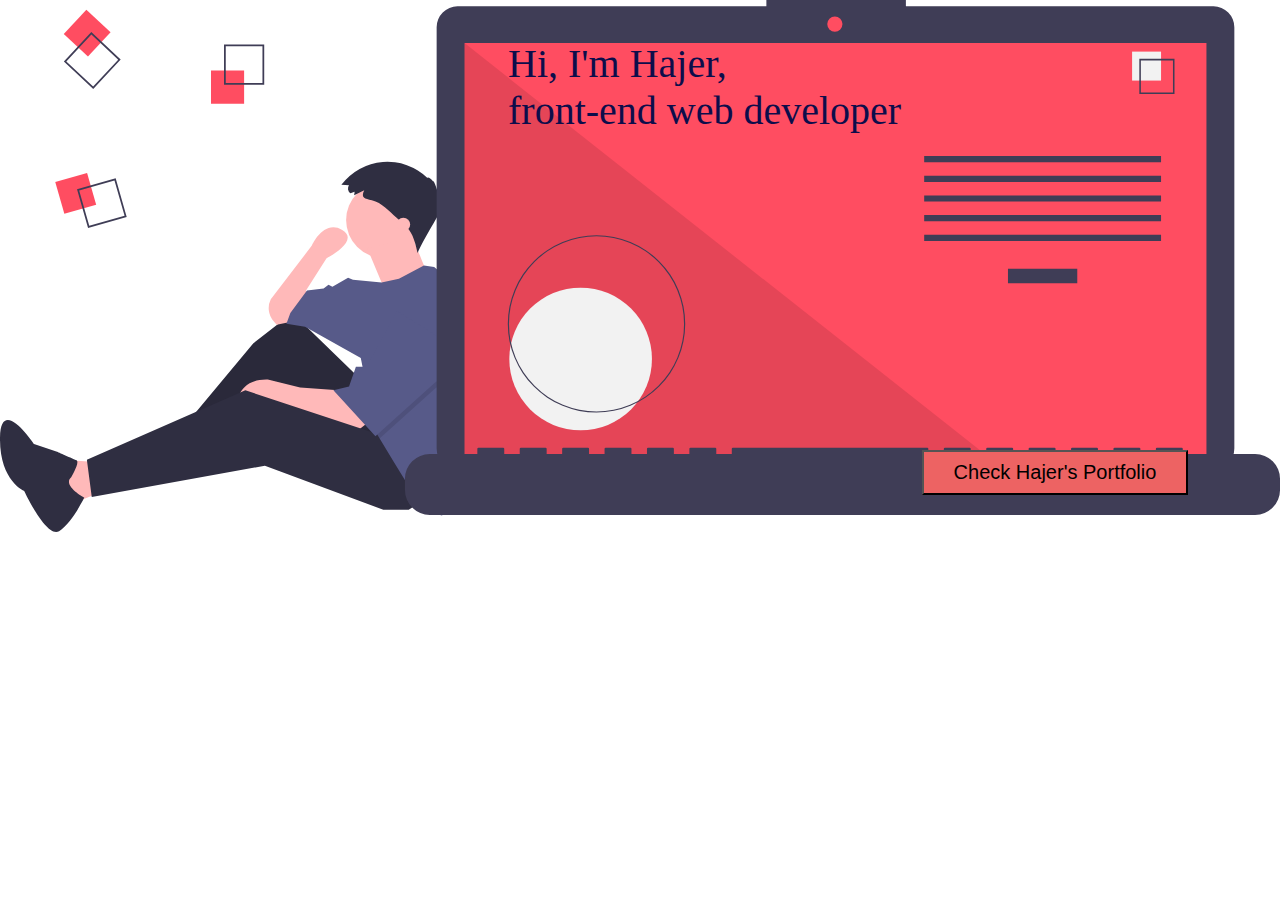
==== index.html @ 515ac68e "HTML checkpoint GoMyCode" ====
<!DOCTYPE HTML>
<html>
<head>
    <title>portfolio webpage</title>
</head>
<body style="background-image: url(pics/ikrefact.svg); 
             background-repeat:no-repeat; 
             background-size:cover;
">
       <p style="font-size:40px; color:rgb(13, 13, 75); padding-left:500px; "> Hi, I'm Hajer, <br />
        front-end web developer</p>
    <a href="HtmlCheckpoint2.html">
        <button type="button" value="portfolio" 
        style="background-color:rgb(237, 99, 99);
        position:fixed; 
        top: 50%; 
        left: 72%; 
        padding: 9px 30px;  
        font-size:20px;   
        ">
        Check Hajer's Portfolio
        </button>
    </a>
</body>
</html>
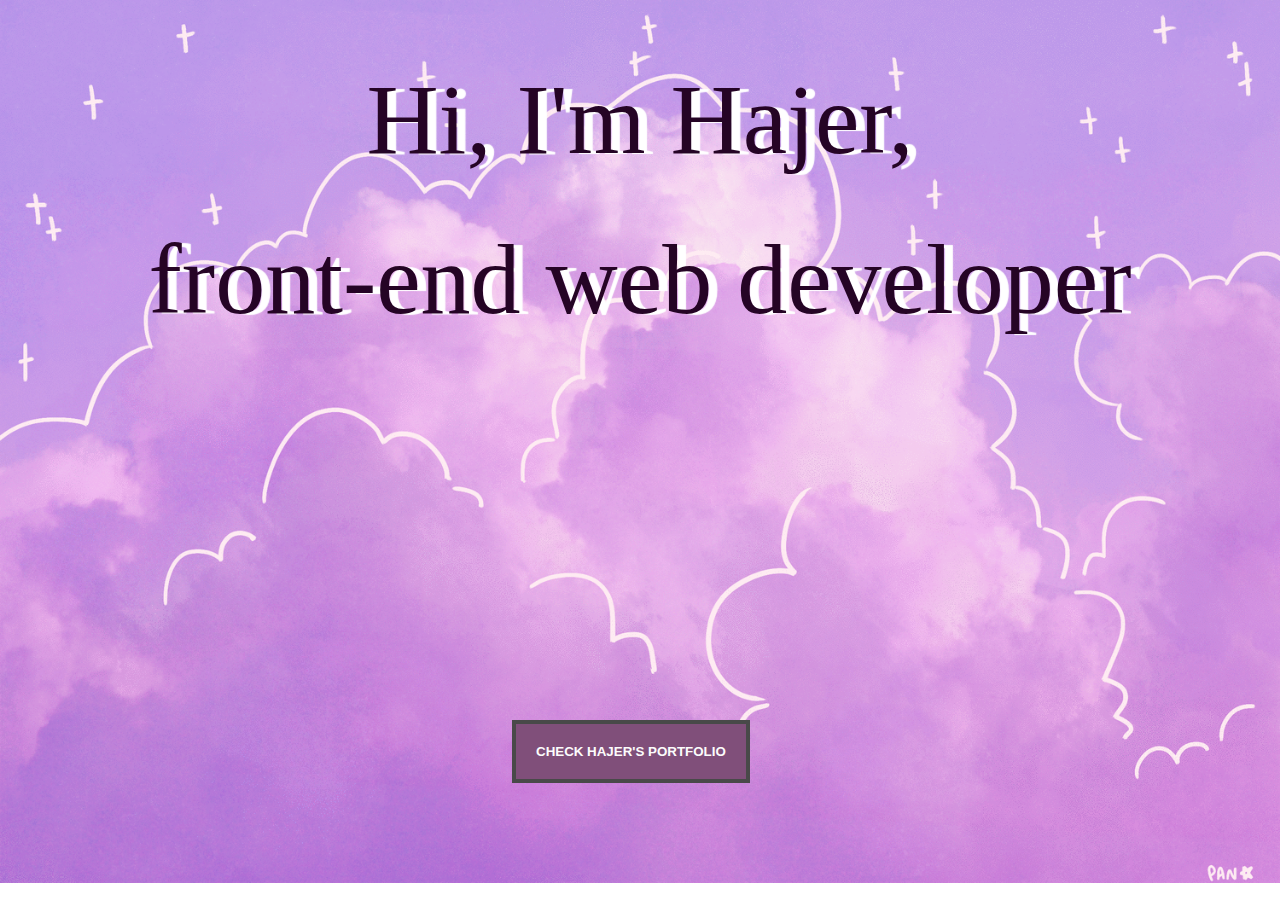
==== commit d6050da8: "css checkpoint" ====
--- a/index.html
+++ b/index.html
@@ -2,22 +2,13 @@
 <html>
 <head>
     <title>portfolio webpage</title>
+    <link rel="stylesheet" href="./css/style.css"> 
 </head>
-<body style="background-image: url(pics/ikrefact.svg); 
-             background-repeat:no-repeat; 
-             background-size:cover;
-">
-       <p style="font-size:40px; color:rgb(13, 13, 75); padding-left:500px; "> Hi, I'm Hajer, <br />
+<body id="body">
+       <p id="p9"> Hi, I'm Hajer, <br />
         front-end web developer</p>
     <a href="HtmlCheckpoint2.html">
-        <button type="button" value="portfolio" 
-        style="background-color:rgb(237, 99, 99);
-        position:fixed; 
-        top: 50%; 
-        left: 72%; 
-        padding: 9px 30px;  
-        font-size:20px;   
-        ">
+        <button type="button" value="portfolio" id="button">
         Check Hajer's Portfolio
         </button>
     </a>
--- a/css/style.css
+++ b/css/style.css
@@ -0,0 +1,158 @@
+
+#body{
+    background-image: url(../pics/055bf5050b4d22254e096920f9bef5ce.gif); 
+    background-repeat:no-repeat; 
+    background-size:cover;
+}
+#p{  
+   
+    font-size:40px; 
+    color:rgb(13, 13, 75); 
+    padding-left:500px;
+}
+p{
+    font-family: roboto;
+}
+
+#button{
+margin: 0;
+position: absolute;
+top: 80%;
+left: 40%;
+color: #fcfcfc !important;
+text-transform: uppercase;
+text-decoration: none;
+background: #804f7a;
+font-weight: bold;
+padding: 20px;
+border: 4px solid #494949 !important;
+display: inline-block;
+transition: all 0.4s ease 0s;
+color: #ddd;
+}
+.body2{
+    background-image: url(../pics/3.png); 
+    background-repeat:no-repeat; 
+    background-size:600px 600px;
+    background-position:104% -10% ;
+    background-color:rgb(208, 167, 167);
+}
+.section{
+    color:white ;
+    position: absolute; 
+    font-size:x-large;
+}
+.body3{
+    background-color:rgb(208, 167, 167);
+}
+
+.body4{
+    background-image: url(../pics/5.png); 
+    background-repeat:no-repeat; 
+    background-size:400px 500px;
+    background-position: 70% 45%;
+    background-color:rgb(208, 167, 167);
+}
+#h1{
+ display: inline-block;
+ border: dashed 1px rgb(51, 19, 19); 
+ padding: 1em;
+ margin: 1em; 
+ font-weight: bold; 
+ color: rgb(75, 49, 49);
+}
+.nav{
+    background-color: rgb(153, 75, 75);
+    overflow: hidden;
+    width: 100%;
+}
+.nav a{
+    float: left;
+    color: #f2f2f2;
+    text-align: center;
+    padding: 14px 16px;
+    text-decoration: none;
+    font-size: 17px;
+
+}
+.nav a:hover {
+    background-color: #ddd;
+    color: black;
+}
+.nav a.active {
+    background-color: #4CAF50;
+    color: white;
+  }
+  .img{
+    size: 50% 50%; 
+    position:initial
+  }
+  .img2{
+    size: 50% 50%;
+  }
+
+  #p4{
+    display:inline-flex;
+    font-size: 7rem;
+    line-height: vh;
+    color: #fcedd8;
+    font-family: 'Niconne', cursive;
+    font-weight: 700;
+    text-shadow: 5px 5px 0px #e2bdb7, 
+                  10px 10px 0px #7daa6b, 
+                  15px 15px 0px #46b59b, 
+                  20px 20px 0px #017e7f, 
+                  25px 25px 0px #052939, 
+                  30px 30px 0px #8a5157, 
+                  35px 35px 0px #8b4048, 
+                  40px 40px 0px #771923, 
+                  45px 45px 0px #5a0f17;
+  }
+  #p9{
+    color: #250425; 
+    font-family: "horizona"; 
+    font-size: 100px; 
+    line-height: 160px; 
+    font-weight: normal; 
+    margin-bottom: 0px; 
+    margin-top: 40px; 
+    text-align: center; 
+    text-shadow: 9px 1px 1px #fff; 
+  }
+  #tr4{
+    text-align:center"
+  }
+
+  form .form {
+    padding:10px;
+    border-radius:10px;
+    box-shadow: #b68c90;
+  }
+ select{
+    width: 100%;
+    padding:10px;
+    border-radius:10px;
+}
+#button1{
+      position: relative;
+    display:inline-flex;
+    appearance:none;
+    -webkit-appearance:none;
+    border:none;
+    background-color:#dbdbdf;
+    color:#fff;
+    font-weight:600;
+    border-radius:5px;
+    color: darkslategrey;
+}
+#button2{
+        display: inline-flex;
+        appearance:none;
+        -webkit-appearance:none;
+        border:none;
+        background-color:#dbdbdf;
+        color:#fff;
+        font-weight:600;
+        border-radius:5px;
+        color: darkslategrey;
+}